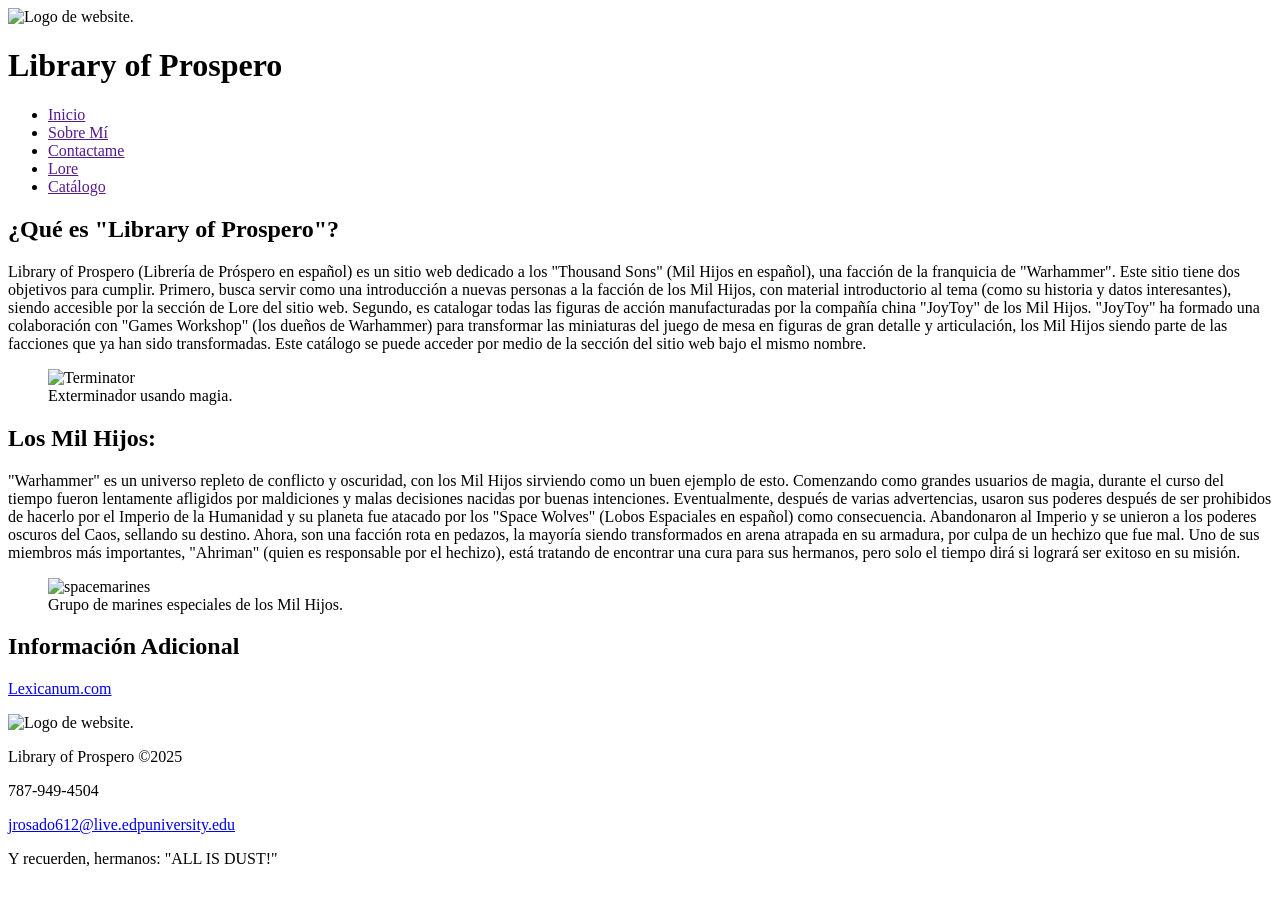
==== index.html @ 7c5aaba2 "Create index.html" ====
<!DOCTYPE html>
<html lang="es">
    <head>
        <meta charset="UTF-8" >
        <title>ProyectoFinal</title>
        <link href="SiteStyle/Global.css" type="text/css" rel="stylesheet">
    </head>
    <body>
        <div><img class="logo" src="SiteImage/Black%20and%20White%20Circular%20Art%20&%20Design%20Logo_20251005_230214_0000.png" alt="Logo de website."></div>
         <h1>Library of Prospero</h1>
        <!--Esta sección es el header o banner del website. Contiene el nombre y logo de esta.-->
        <nav>
            <ul>
                <li><a href="">Inicio</a> </li>
                <li><a href="">Sobre Mí</a> </li>
                <li><a href="">Contactame</a> </li>
                <li><a href="">Lore</a> </li>
                <li><a href="">Catálogo</a> </li>
            </ul>
        </nav>
        <!--Esta sección es el menú de navegación del website. Contiene los nombres de todas las páginas.-->
        <div class="contenido">
           <!--Este div se utiliza para clasificar todo lo que parte de la clase "contenido".-->
            <div class="articulos">
               <!--Este div se utiliza para clasificar todo lo que es parte de la clase "articulos".-->
                <div class="secciones">
                   <!--Este div se utiliza para clasificar todo lo que es parte de la clase "secciones".-->
                    <div>
                    <h2>¿Qué es "Library of Prospero"?</h2>
                   <p>Library of Prospero (Librería de Próspero en español) es un sitio web dedicado a los "Thousand Sons" (Mil Hijos en español), una facción de la
                   franquicia de "Warhammer". Este sitio tiene dos objetivos para cumplir. Primero, busca servir como una introducción a nuevas personas a la facción
                   de los Mil Hijos, con material introductorio al tema (como su historia y datos interesantes), siendo accesible por la sección de Lore del sitio web.
                   Segundo, es catalogar todas las figuras de acción manufacturadas por la compañía china "JoyToy" de los Mil Hijos. "JoyToy" ha formado una
                   colaboración con "Games Workshop" (los dueños de Warhammer) para transformar las miniaturas del juego de mesa en figuras de gran detalle y
                   articulación, los Mil Hijos siendo parte de las facciones que ya han sido transformadas. Este catálogo se puede acceder por medio de la sección del
                   sitio web bajo el mismo nombre.</p>
                    </div>
                    <figure>
                    <div><img class="foto" src="SiteImage/warhammer-40k-thousand-sons-sorcerer-casting-spells-artwork-900x506.jpg" alt="Terminator"></div>
                    <figcaption>Exterminador usando magia.</figcaption>
                    </figure>
                </div>
                <!--Esta sección es un párrafo de texto. Además, contiene una imagen relevante al tema y un figcaption para esta.-->
                <div class="secciones">
                    <div>
                    <h2>Los Mil Hijos:</h2>
                    <p>"Warhammer" es un universo repleto de conflicto y oscuridad, con los Mil Hijos sirviendo como un buen ejemplo de esto. Comenzando como grandes
                    usuarios de magia, durante el curso del tiempo fueron lentamente afligidos por maldiciones y malas decisiones nacidas por buenas intenciones.
                    Eventualmente, después de varias advertencias, usaron sus poderes después de ser prohibidos de hacerlo por el Imperio de la Humanidad y su planeta fue
                    atacado por los "Space Wolves" (Lobos Espaciales en español) como consecuencia. Abandonaron al Imperio y se unieron a los poderes oscuros del Caos,
                    sellando su destino. Ahora, son una facción rota en pedazos, la mayoría siendo transformados en arena atrapada en su armadura, por culpa de un
                    hechizo que fue mal. Uno de sus miembros más importantes, "Ahriman" (quien es responsable por el hechizo), está tratando de encontrar una cura para sus 
                    hermanos, pero solo el tiempo dirá si logrará ser exitoso en su misión.</p>
                    </div>
                    <figure>
                    <div><img class="foto" src="SiteImage/warhammer-40k-thousand-sons-pre-heresy-thousand-sons-artwork.jpg" alt="spacemarines"></div>
                    <figcaption>Grupo de marines especiales de los Mil Hijos.</figcaption>
                    </figure>
                </div>
                <!--Esta sección es un párrafo de texto. Además, contiene una imagen relevante al tema y un figcaption para esta.-->
                <div class="secciones">
                    <div>
                    <h2>Información Adicional</h2>
                    <p><a href="https://wh40k.lexicanum.com/wiki/Thousand_Sons">Lexicanum.com</a></p>
                    </div>
                </div>
                <!--Esta sección es para enlaces de información adicional.-->
            </div>
        </div>
        <footer>
        <div><img class="logo" src="SiteImage/Black%20and%20White%20Circular%20Art%20&%20Design%20Logo_20251005_230214_0000.png" alt="Logo de website."></div>
        <p>Library of Prospero &copy;2025</p>
        <p>787-949-4504</p>
        <p><a href= "mailto:jrosado612@live.edpuniversity.edu" >jrosado612@live.edpuniversity.edu</a></p>
        <p class="motto">Y recuerden, hermanos: "ALL IS DUST!"
        </footer>
        <!--Este footer contiene el logo del website, el nombre y copyright de esta, mi número de teléfono, mi email y un pequeño mensaje con el grito de guerra de la facción.-->
    </body>
</html>
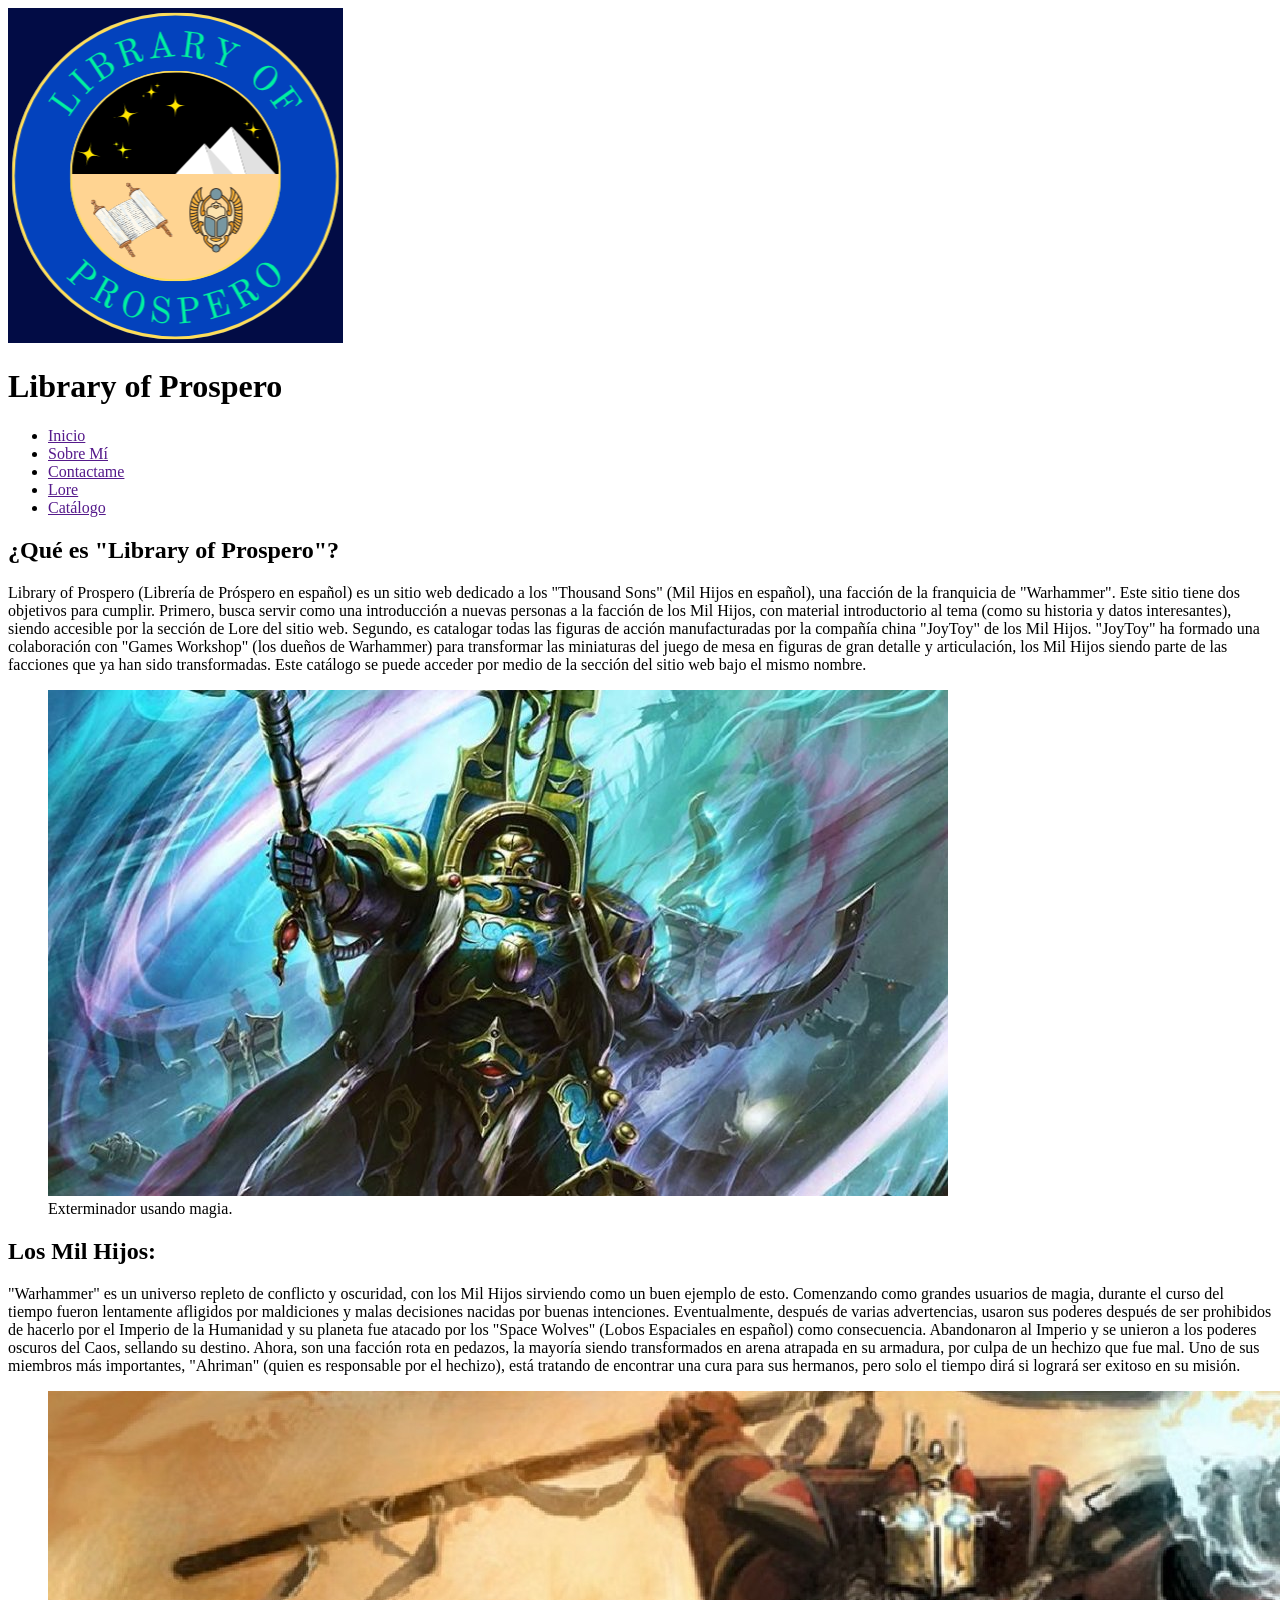
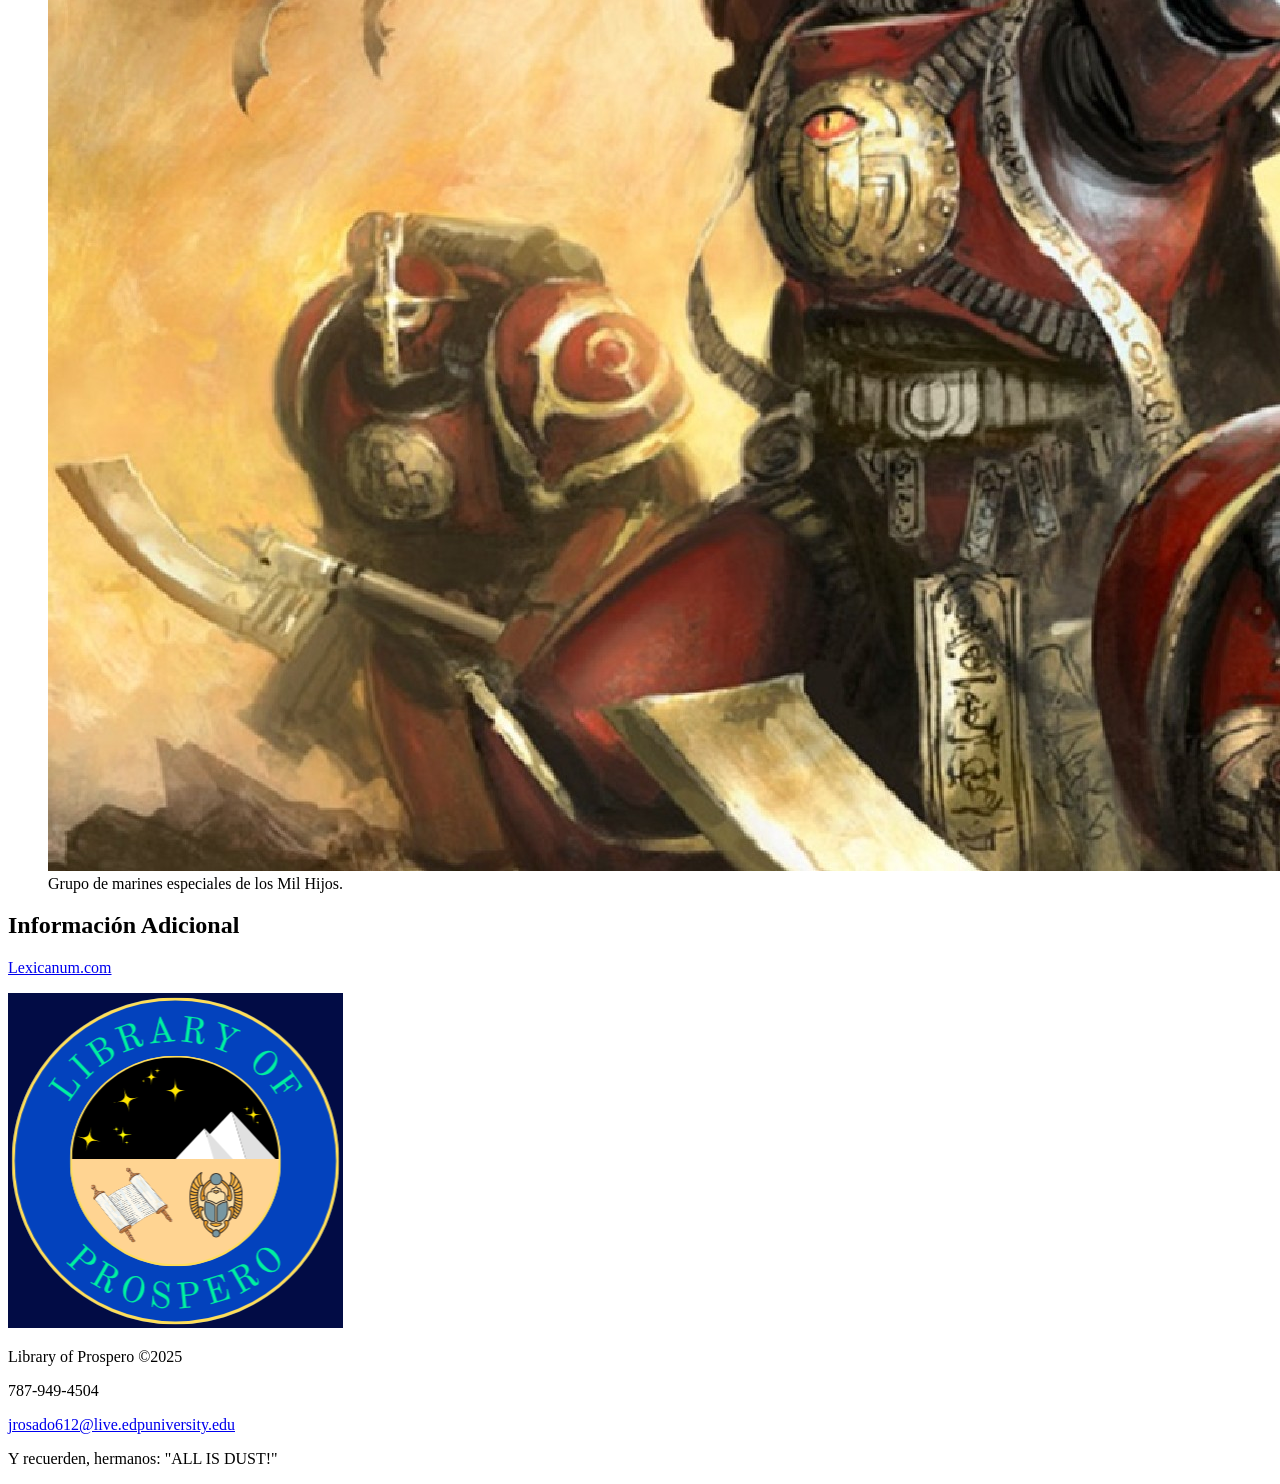
==== commit 1ebb6e9e: "Update index.html" ====
--- a/index.html
+++ b/index.html
@@ -3,7 +3,7 @@
     <head>
         <meta charset="UTF-8" >
         <title>ProyectoFinal</title>
-        <link href="SiteStyle/Global.css" type="text/css" rel="stylesheet">
+        <link href="sitestyle/Global.css" type="text/css" rel="stylesheet">
     </head>
     <body>
         <div><img class="logo" src="SiteImage/Black%20and%20White%20Circular%20Art%20&%20Design%20Logo_20251005_230214_0000.png" alt="Logo de website."></div>
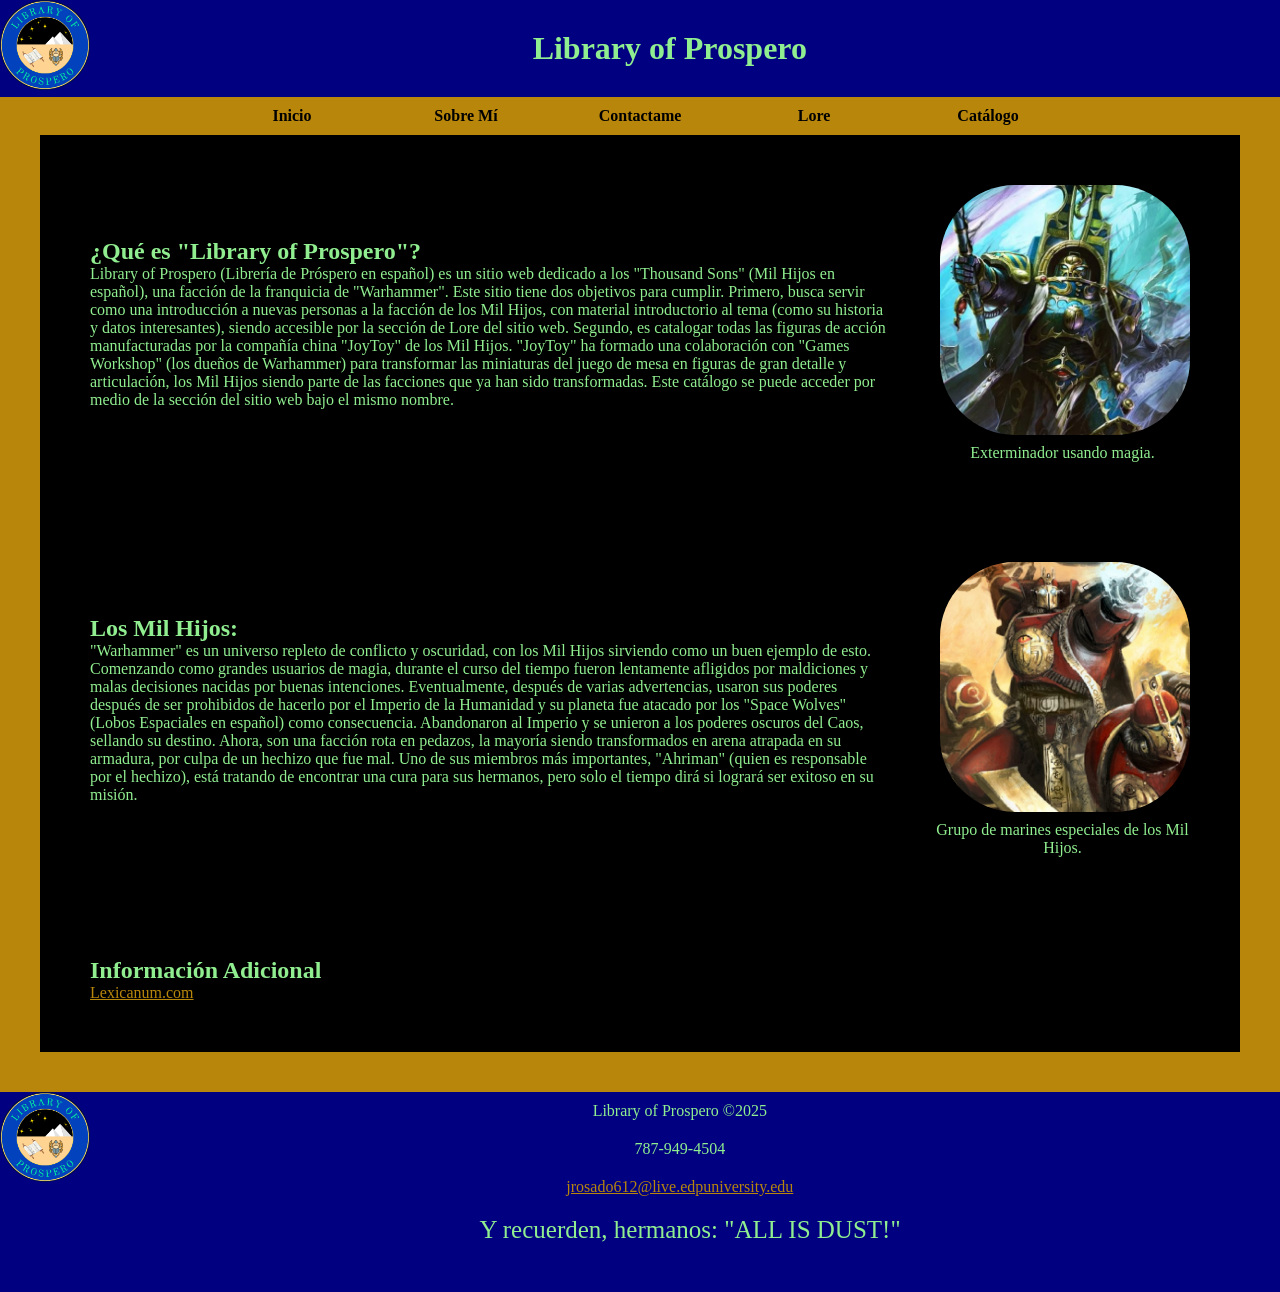
==== commit 7c9598a5: "Update index.html" ====
--- a/index.html
+++ b/index.html
@@ -3,7 +3,7 @@
     <head>
         <meta charset="UTF-8" >
         <title>ProyectoFinal</title>
-        <link href="sitestyle/Global.css" type="text/css" rel="stylesheet">
+        <link href="sitestyle.css" type="text/css" rel="stylesheet">
     </head>
     <body>
         <div><img class="logo" src="SiteImage/Black%20and%20White%20Circular%20Art%20&%20Design%20Logo_20251005_230214_0000.png" alt="Logo de website."></div>
--- a/sitestyle.css
+++ b/sitestyle.css
@@ -0,0 +1,104 @@
+*{
+    padding: 0px;
+    margin: 0px;
+}
+/*Estas modificaciones para la página como tal cambian el padding a 0px y el margin a 0px*/
+html{
+    background-color: darkgoldenrod;
+}
+/*Esta modificación para el elemento html cambia el background-color a darkgoldenrod*/
+h1 {
+    text-align: center;
+    background-color: navy;
+    color: lightgreen;
+    padding: 30px;
+}
+/*Estas modificaciones para el elemento h1 cambian el text-align a center, el background-color a navy, el color de texto a lightgreen y el padding a 30px*/
+.logo{
+    float: left;
+    width: 7%;
+    height: 20%;
+    border-radius: 50%
+}
+/*Estas modificaciones para la clase logo cambian el float a left, el width a 7%, el height a 20% y el border-radius a 50%*/
+nav ul {
+    background-color: darkgoldenrod;
+    width: 100%;
+    list-style-type: none;
+    text-align: center;
+}
+/*Estas modificaciones para los elementos ul contenidos en el nav cambian el background-color a darkgoldenrod, el width a 100%, el list-style-type a none y el text-align a center*/
+nav li{
+    display: inline-flex;
+}
+/*Esta modificación para los elementos li contenidos adentro del nav cambia el display a inline-flex*/
+nav a{
+    font-weight: bold;
+    text-decoration: none;
+    color: black;
+    padding: 10px;
+    width: 150px;
+}
+/*Estas modificaciones para los elementos a contenidos adentro del nav cambian el font-weight a bold, el text-decoration a none, el color a black, el padding a 10px y el width a 150px*/
+nav li:hover{
+    background-color: purple;
+}
+/*Esta modificación hace que cuando el cursor este arriba de uno de los elementos li del nav el background-color de estos cambie a purple */
+.foto {
+    margin-left: 50px;
+    width: 250px;
+    height: 250px;
+    border-radius: 30%;
+    object-fit: cover;
+}
+/*Estas modificaciones para la clase foto cambian el margin-left a 50px, el width a 250px, el height a 250px, el border-radius a 30% y el object-fit a cover*/
+figcaption{
+    text-align: center;
+    padding-left: 45px;
+    padding-top: 5px;
+}
+/*Estas modificaciones para el elemento figcaption cambian el text-align a center, el padding-left a 45px y el padding-top a 5 px*/
+.contenido {
+    color: lightgreen;
+    background-color: black;
+    display: flex;
+    margin-left: 40px;
+    margin-right: 40px;
+}
+/*Estas modificaciones para la clase contenido cambian el color de texto a lightgreen, el background-color a black, el display a flex, el margin-left a 40px y el margin-right a 40px*/
+.articulos {
+width: 100%;
+}
+/*Esta modificación le da un width de 100% a la clase articulos*/
+.secciones {
+    display: flex;
+    align-items: center;
+    padding: 50px;
+}
+/*Estas modificaciones para la clase secciones cambian el display a flex, align-items a center y el padding a 50px*/
+footer {
+    width: 100%;
+    height: 200px;
+    background-color: navy;
+    color: lightgreen;
+    margin-top: 40px
+}
+/*Estas modificaciones para el footer cambian el width a 100%, el height a 200px, el background-color a navy, el color del texto a lightgreen y el margin-top a 40px*/
+footer p {
+    text-align: center;
+    padding: 10px
+}
+/*Estas modificaciones para los elementos p del footer cambian el text-align a center y el padding a 10px*/
+a:link {
+    color: darkgoldenrod;
+}
+/*Esta modificación cambia el color de los emails*/
+p a{
+    color: darkgoldenrod;
+}
+/*Esta modificación cambia el color de los enlaces*/
+.motto{
+    padding-left: 110px;
+    font-size: 25px;
+}
+/*Estas modificaciones para la clase motto cambian el padding-left a 110px y el font-size a 25px*/
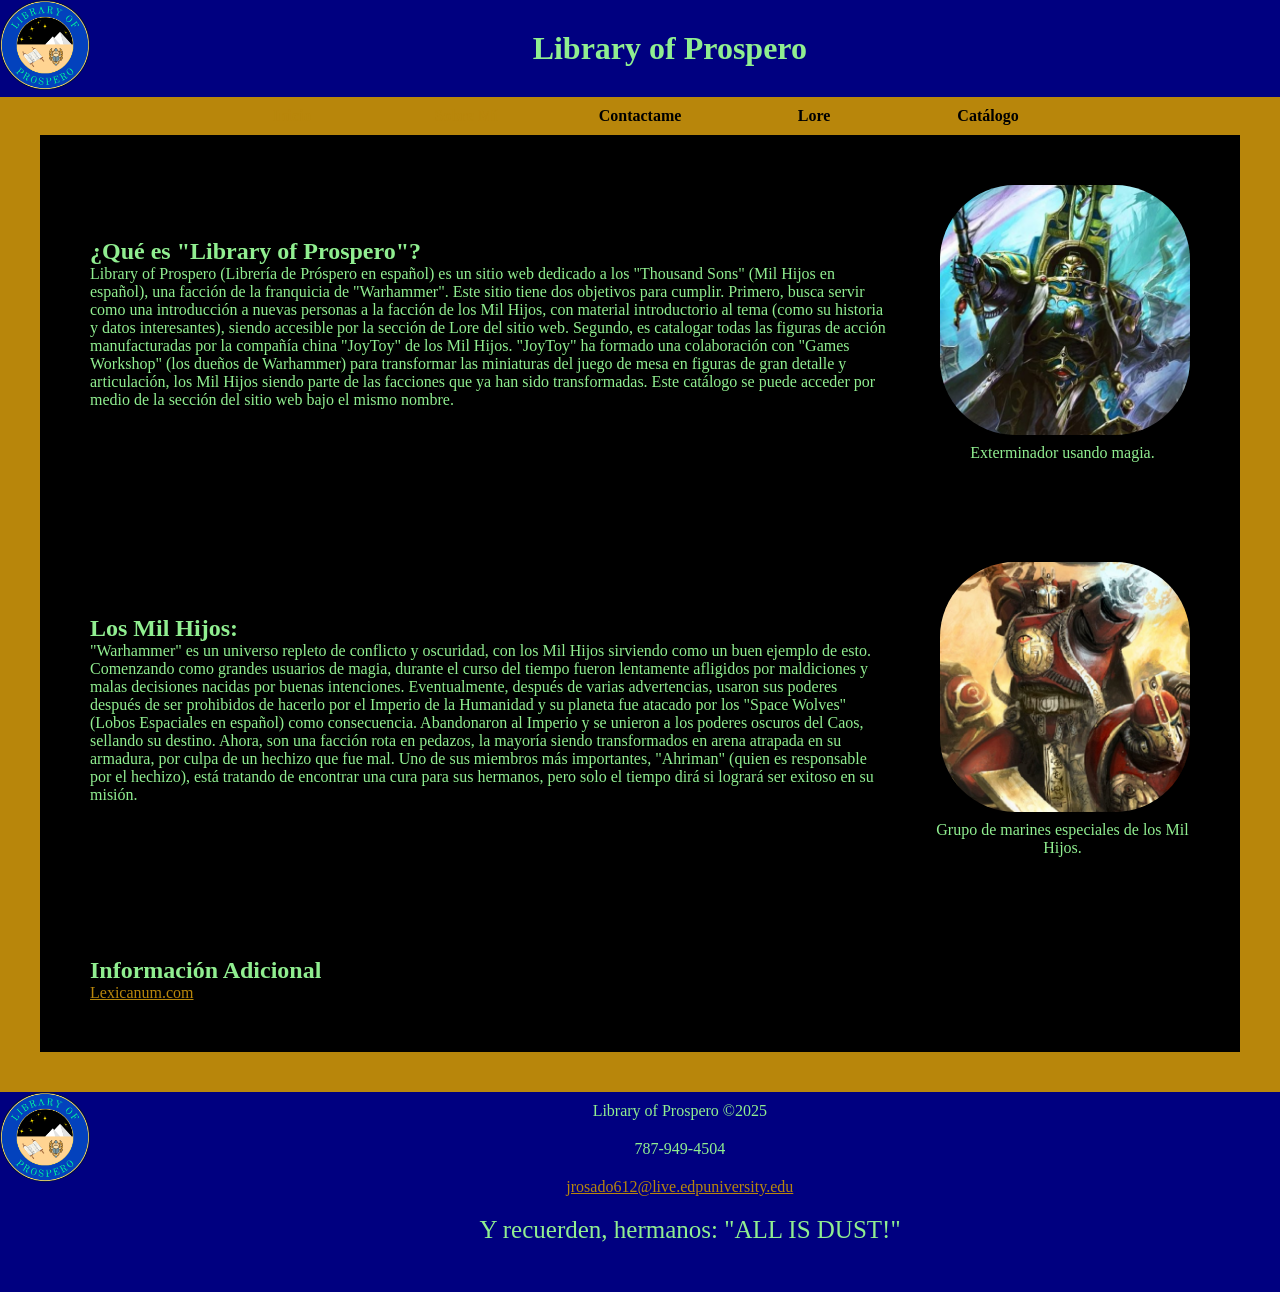
==== commit 7442873e: "Update index.html" ====
--- a/index.html
+++ b/index.html
@@ -11,8 +11,8 @@
         <!--Esta sección es el header o banner del website. Contiene el nombre y logo de esta.-->
         <nav>
             <ul>
-                <li><a href="">Inicio</a> </li>
-                <li><a href="">Sobre Mí</a> </li>
+                <li><a href="Index.html">Inicio</a> </li>
+                <li><a href="SobreM%C3%AD.html">Sobre Mí</a> </li>
                 <li><a href="">Contactame</a> </li>
                 <li><a href="">Lore</a> </li>
                 <li><a href="">Catálogo</a> </li>
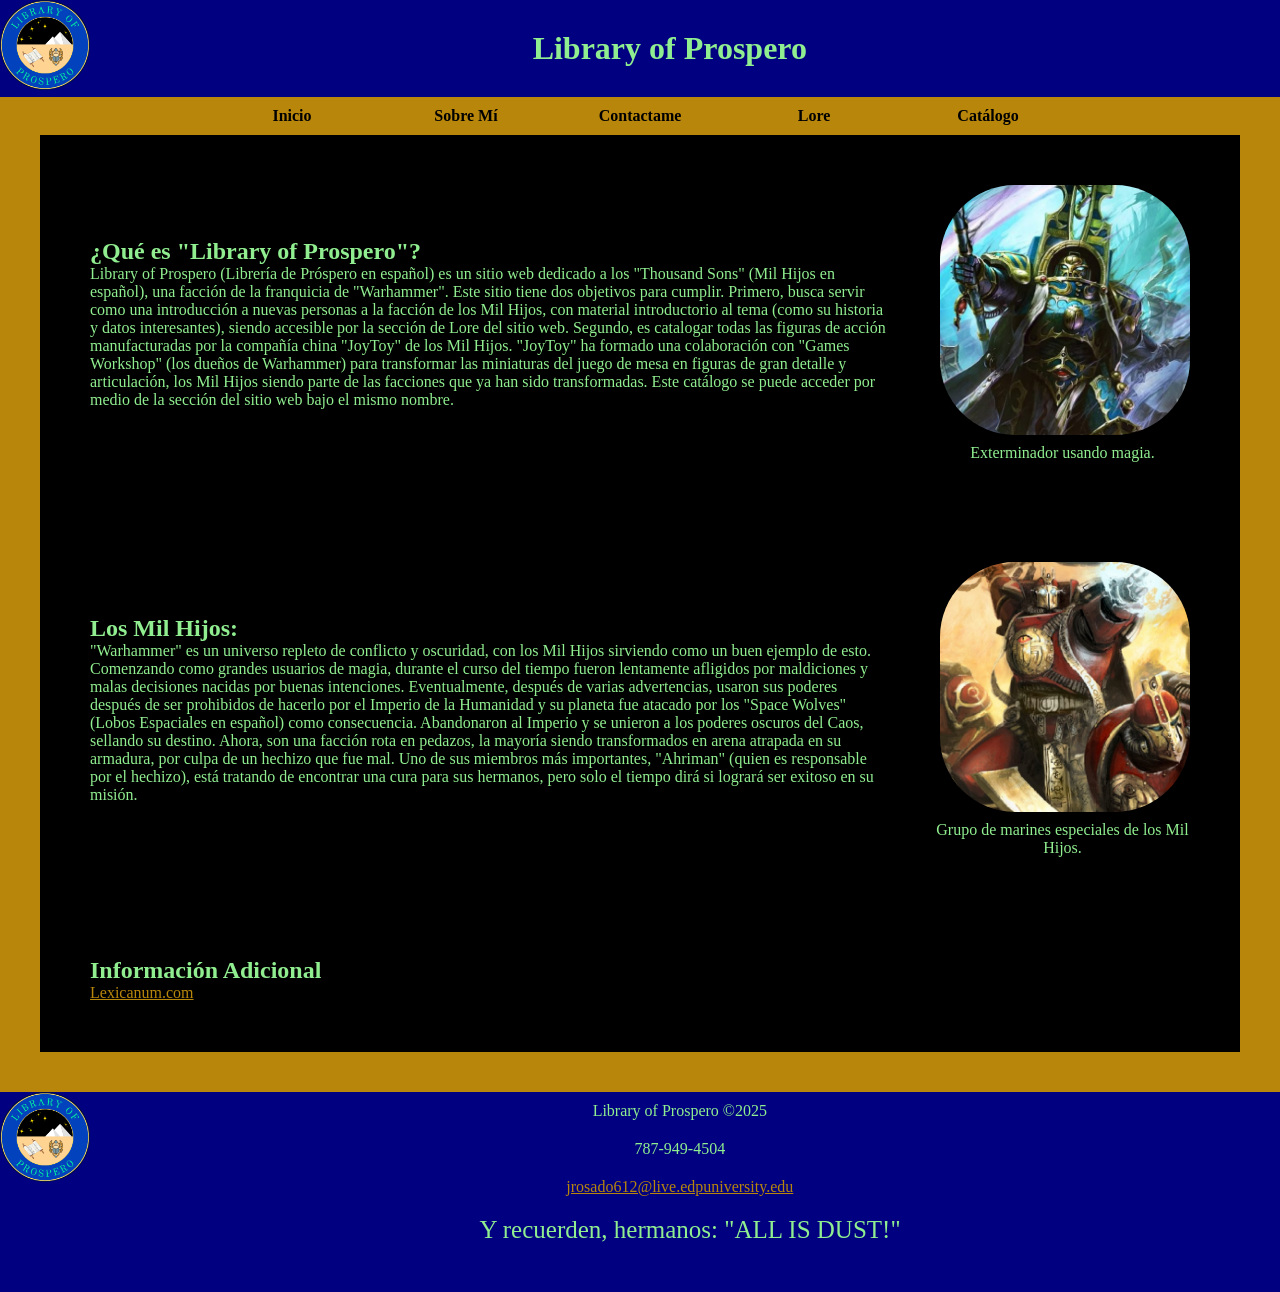
==== commit e9f081a4: "Update index.html" ====
--- a/index.html
+++ b/index.html
@@ -11,7 +11,7 @@
         <!--Esta sección es el header o banner del website. Contiene el nombre y logo de esta.-->
         <nav>
             <ul>
-                <li><a href="Index.html">Inicio</a> </li>
+                <li><a href="index.html">Inicio</a> </li>
                 <li><a href="SobreM%C3%AD.html">Sobre Mí</a> </li>
                 <li><a href="">Contactame</a> </li>
                 <li><a href="">Lore</a> </li>
--- a/sitestyle.css
+++ b/sitestyle.css
@@ -89,10 +89,6 @@
     padding: 10px
 }
 /*Estas modificaciones para los elementos p del footer cambian el text-align a center y el padding a 10px*/
-a:link {
-    color: darkgoldenrod;
-}
-/*Esta modificación cambia el color de los emails*/
 p a{
     color: darkgoldenrod;
 }
